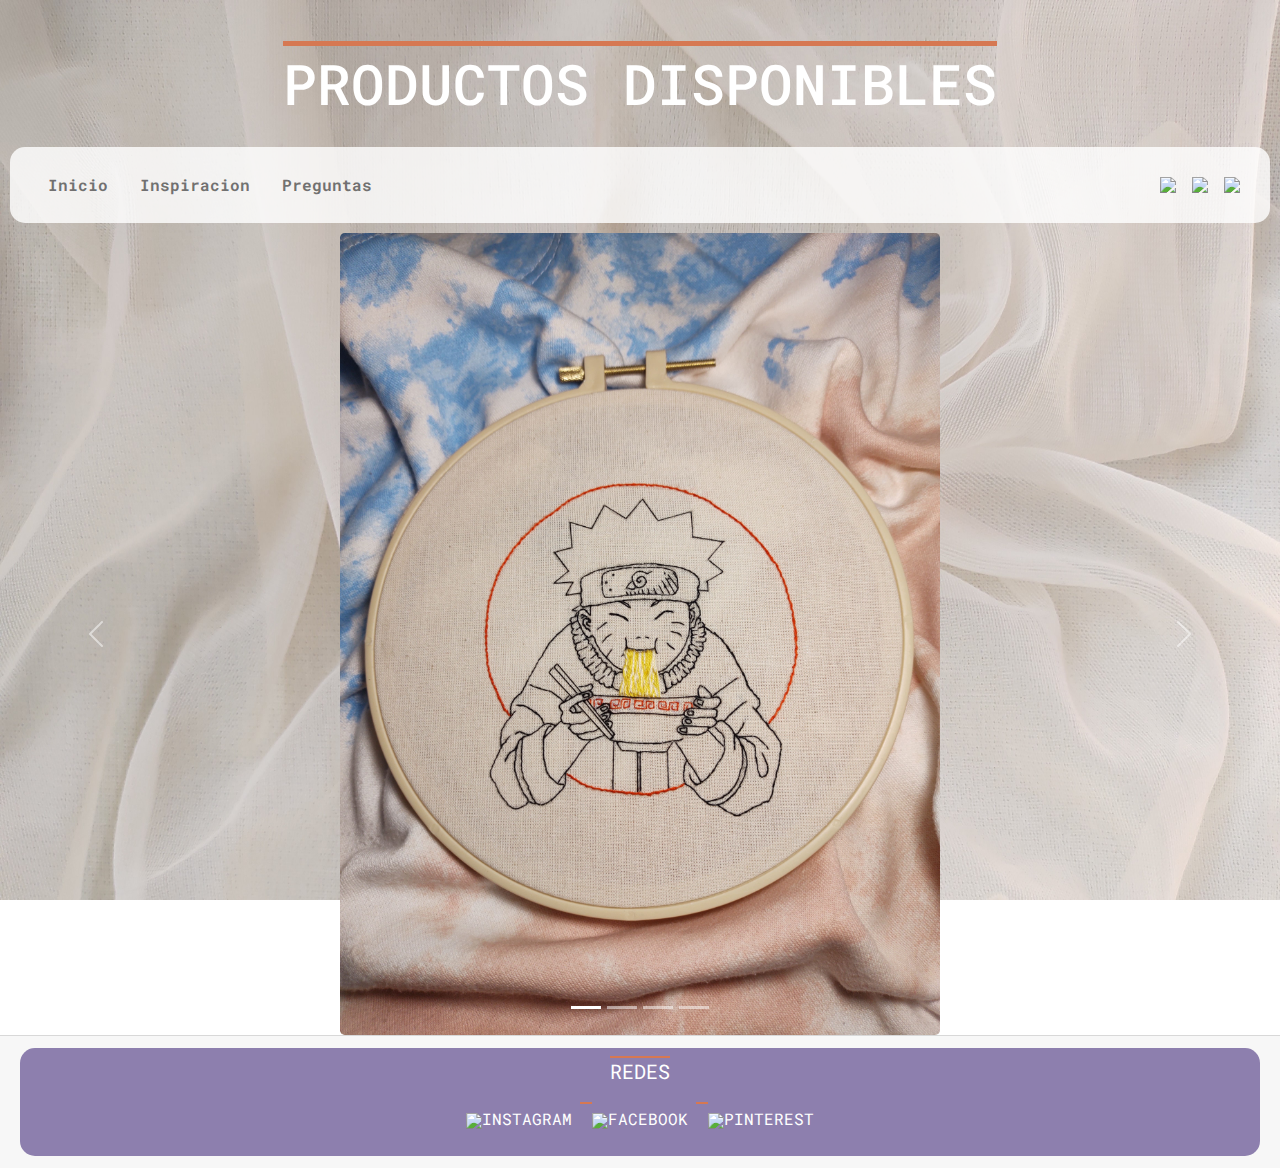
==== galeria.html @ c6f03f61 "se agrega el proyecto" ====
<!DOCTYPE html>
<html lang="en">

<head>
    <meta charset="UTF-8">
    <meta http-equiv="X-UA-Compatible" content="IE=edge">
    <meta name="viewport" content="width=device-width, initial-scale=1.0">
    <link rel="stylesheet" href="Bootstrap/css/bootstrap.min.css">
    <link rel="stylesheet" href="Sass/styles.css">
    <link rel="preconnect" href="https://fonts.googleapis.com">
    <link rel="preconnect" href="https://fonts.gstatic.com" crossorigin>
    <link href="https://fonts.googleapis.com/css2?family=Roboto+Mono:wght@100&display=swap" rel="stylesheet">
    <title>Galeria</title>
    <meta name="descripcion" content="IBASHO es una galería de bordado en buenos aires, argentina.">
    <meta name="keywords" content="bordado,venta,productos,embroidery,galeria,bordados,anime,naruto,onepiece,jjk,jujutsu">
</head>

<body>
    <header>
        <h1 class="titulo__central fs-1"> Productos disponibles </h1>
    </header>
    <nav class="navbar navbar-expand-lg navbar-light estilo__nav">
        <div class="container-fluid">
            <button class="navbar-toggler" type="button" data-bs-toggle="collapse" data-bs-target="#navbarNavAltMarkup"
                aria-controls="navbarNavAltMarkup" aria-expanded="true" aria-label="Toggle navigation">
                <span class="navbar-toggler-icon"></span>
            </button>
            <div class="collapse navbar-collapse" id="navbarNavAltMarkup">
                <div class="navbar-nav">
                    <strong><a class="nav-link m-2" href="index.html">Inicio</a></strong>
                    <strong><a class="nav-link m-2" href="inspiracion.html">Inspiracion</a></strong>
                    <strong><a class="nav-link m-2" href="preguntas.html">Preguntas</a></strong>
                </div>
            </div>
            <div>
                <div>
                    <div class="navbar-nav">
                        <a href="registro.html"><img src="https://img.icons8.com/ios/30/000000/edit-user-male.png"
                                class="m-2 " /></a>
                        <a href=""><img src="https://img.icons8.com/ios/30/000000/search--v1.png" class="m-2" /></a>
                        <a href="tienda.html"><img src="https://img.icons8.com/ios/30/000000/buy.png" class="m-2" /></a>
                    </div>
                </div>
            </div>
        </div>
    </nav>
    <div id="carouselExampleCaptions" class="carousel slide " data-bs-ride="carousel">
        <div class="carousel-indicators">
            <button type="button" data-bs-target="#carouselExampleCaptions" data-bs-slide-to="0" class="active"
                aria-current="true" aria-label="Slide 1"></button>
            <button type="button" data-bs-target="#carouselExampleCaptions" data-bs-slide-to="1"
                aria-label="Slide 2"></button>
            <button type="button" data-bs-target="#carouselExampleCaptions" data-bs-slide-to="2"
                aria-label="Slide 3"></button>
            <button type="button" data-bs-target="#carouselExampleCaptions" data-bs-slide-to="3"
                aria-label="Slide 4"></button>
        </div>
        <div class="carousel-inner text-center">
            <div class="carousel-item active">
                <img src="Multimedia/naruto.jpg"alt="bordado naruto" class="rounded-3 imagen__galeria" alt="...">

            </div>
            <div class="carousel-item text-center">
                <img src="Multimedia/jjk.jpg"alt="bordado jjk" class=" rounded-3 imagen__galeria" alt="...">

            </div>
            <div class="carousel-item text-center">
                <img src="Multimedia/sanji.jpg"alt="bordado sanji" class="rounded-3 imagen__galeria">

            </div>
            <div class="carousel-item text-center">
                <img src="Multimedia/jjk.jpg" alt="bordado jjk"class="rounded-3 imagen__galeria">

            </div>
        </div>
        <button class="carousel-control-prev" type="button" data-bs-target="#carouselExampleCaptions"
            data-bs-slide="prev">
            <span class="carousel-control-prev-icon" aria-hidden="true"></span>
            <span class="visually-hidden">Previous</span>
        </button>
        <button class="carousel-control-next" type="button" data-bs-target="#carouselExampleCaptions"
            data-bs-slide="next">
            <span class="carousel-control-next-icon" aria-hidden="true"></span>
            <span class="visually-hidden">Next</span>
        </button>
    </div>
    <footer class=" card-footer  ">

        <div class="m-1 p-2 titulo__secundario bg-nuevo ">
            <p>redes</p>
            <ul class="list-inline">
                <li class="fs-6 list-inline-item"><img
                        src="https://img.icons8.com/ios/20/000000/instagram-new--v1.png" />Instagram</li>
                <li class=" fs-6 list-inline-item"><img
                        src="https://img.icons8.com/ios/20/000000/facebook--v1.png" />Facebook</li>
                <li class="fs-6 list-inline-item"><img
                        src="https://img.icons8.com/ios/20/000000/pinterest--v1.png" />Pinterest</li>
            </ul>
        </div>
    </footer>
    <script src="https://cdn.jsdelivr.net/npm/@popperjs/core@2.9.2/dist/umd/popper.min.js"
        integrity="sha384-IQsoLXl5PILFhosVNubq5LC7Qb9DXgDA9i+tQ8Zj3iwWAwPtgFTxbJ8NT4GN1R8p"
        crossorigin="anonymous"></script>
    <script src="Bootstrap/js/bootstrap.min.js"></script>

</body>

</html>
---- Sass/styles.css ----
#registro {
  padding: 15px;
  text-align: center;
  width: 550px;
  margin-top: 100px;
  margin: auto;
  border-radius: 4px;
  font-size: 18px;
  background-color: rgba(238, 160, 160, 0.842);
}

#registro input {
  width: 100%;
  text-align: center;
  font-size: 15px;
  border-radius: 4px;
  padding: 10px;
  background: #d4a7c5;
  margin-bottom: 16px;
}

.icon li:hover {
  background-color: #bcade6;
  border-radius: 15px;
  -webkit-transition: 0.3s;
  transition: 0.3s;
}

.row .texto div:nth-child(1) {
  padding: 20px;
  margin: 40px;
  background-color: #ececec;
  border-radius: 15px;
}

.row .texto div:nth-child(1) h1 {
  color: #d67852;
}

.row .texto div:nth-child(2) {
  padding: 20px;
  margin: 40px;
  background-color: #ececec;
  border-radius: 15px;
}

.row .texto div:nth-child(2) h1 {
  color: #d67852;
}

.row .texto div:nth-child(3) {
  padding: 20px;
  margin: 40px;
  background-color: #ececec;
  border-radius: 15px;
}

.row .texto div:nth-child(3) h1 {
  color: #d67852;
}

.row .texto div:nth-child(4) {
  padding: 20px;
  margin: 40px;
  background-color: #ececec;
  border-radius: 15px;
}

.row .texto div:nth-child(4) h1 {
  color: #d67852;
}

.row a {
  text-decoration: none;
  color: white;
  text-transform: uppercase;
}

.row button {
  background-color: #5223d3;
}

.row input, .row textarea {
  border-style: outset;
  background-color: #e0f0f0d0;
}

.estilo__inspiracion {
  border-style: double;
  border-color: #d67852;
}

.estilo__inspiracion img {
  width: 200px;
}

.estilo__inspiracion iframe {
  padding: 20px;
  text-align: center;
}

.imagen__central {
  width: 750px;
}

.imagen__galeria {
  width: 600px;
}

.estilo__nav {
  background-color: rgba(255, 255, 255, 0.808);
  border-radius: 15px;
  padding: 10px;
  margin: 10px;
  text-align: center;
}

.estilo__nav a:hover {
  background-color: #f389109d;
}

.estilo__nosotros {
  color: white;
  text-align: center;
  text-transform: uppercase;
}

.estilo__nosotros--cambio {
  color: white;
  text-align: center;
  text-transform: uppercase;
  background-color: #f389109d;
  border-radius: 15px;
}

.estilo__inspiracion {
  border-style: double;
  border-color: #d67852;
}

.estilo__inspiracion img {
  width: 200px;
}

.estilo__inspiracion iframe {
  padding: 20px;
  text-align: center;
}

.titulo__central {
  color: white;
  text-align: center;
  text-transform: uppercase;
  text-decoration: overline;
  -webkit-text-decoration-color: #d67852;
          text-decoration-color: #d67852;
  padding: 20px 0;
  padding-top: 50px;
  font-size: 150px;
}

.titulo__secundario {
  color: white;
  text-align: center;
  text-transform: uppercase;
  text-decoration: overline;
  -webkit-text-decoration-color: #d67852;
          text-decoration-color: #d67852;
  padding: 20px 0;
  padding-top: 50px;
  font-size: 20px;
  background-color: rgba(62, 38, 119, 0.575);
  border-radius: 15px;
}

.titulo__formulario {
  color: white;
  text-align: center;
  text-transform: uppercase;
  padding: 20px;
  font-size: 20px;
}

@media (max-width: 900px) {
  #registro {
    width: auto;
  }
  #registro input {
    width: auto;
  }
  .titulo__central {
    font-weight: 200px;
    font-size: 100px;
  }
  .titulo__secundario {
    border-radius: 15px;
  }
  .imagen__central {
    width: 450px;
  }
  .imagen__galeria {
    width: 350px;
  }
  .icon li {
    background-color: #e0f0f0;
    border-style: outset;
  }
  .icon li img {
    width: 90px;
  }
  .estilo__inspiracion img {
    width: 100px;
  }
}

* {
  -webkit-box-sizing: border-box;
          box-sizing: border-box;
  padding: 0;
  margin: 0;
}

body {
  font-family: 'Roboto Mono';
  background-image: url("../Multimedia/1.jpg");
  background-repeat: round;
  background-attachment: fixed;
}

a {
  text-decoration: none;
  border-radius: 15px;
}

li {
  list-style-type: none;
}
/*# sourceMappingURL=styles.css.map */
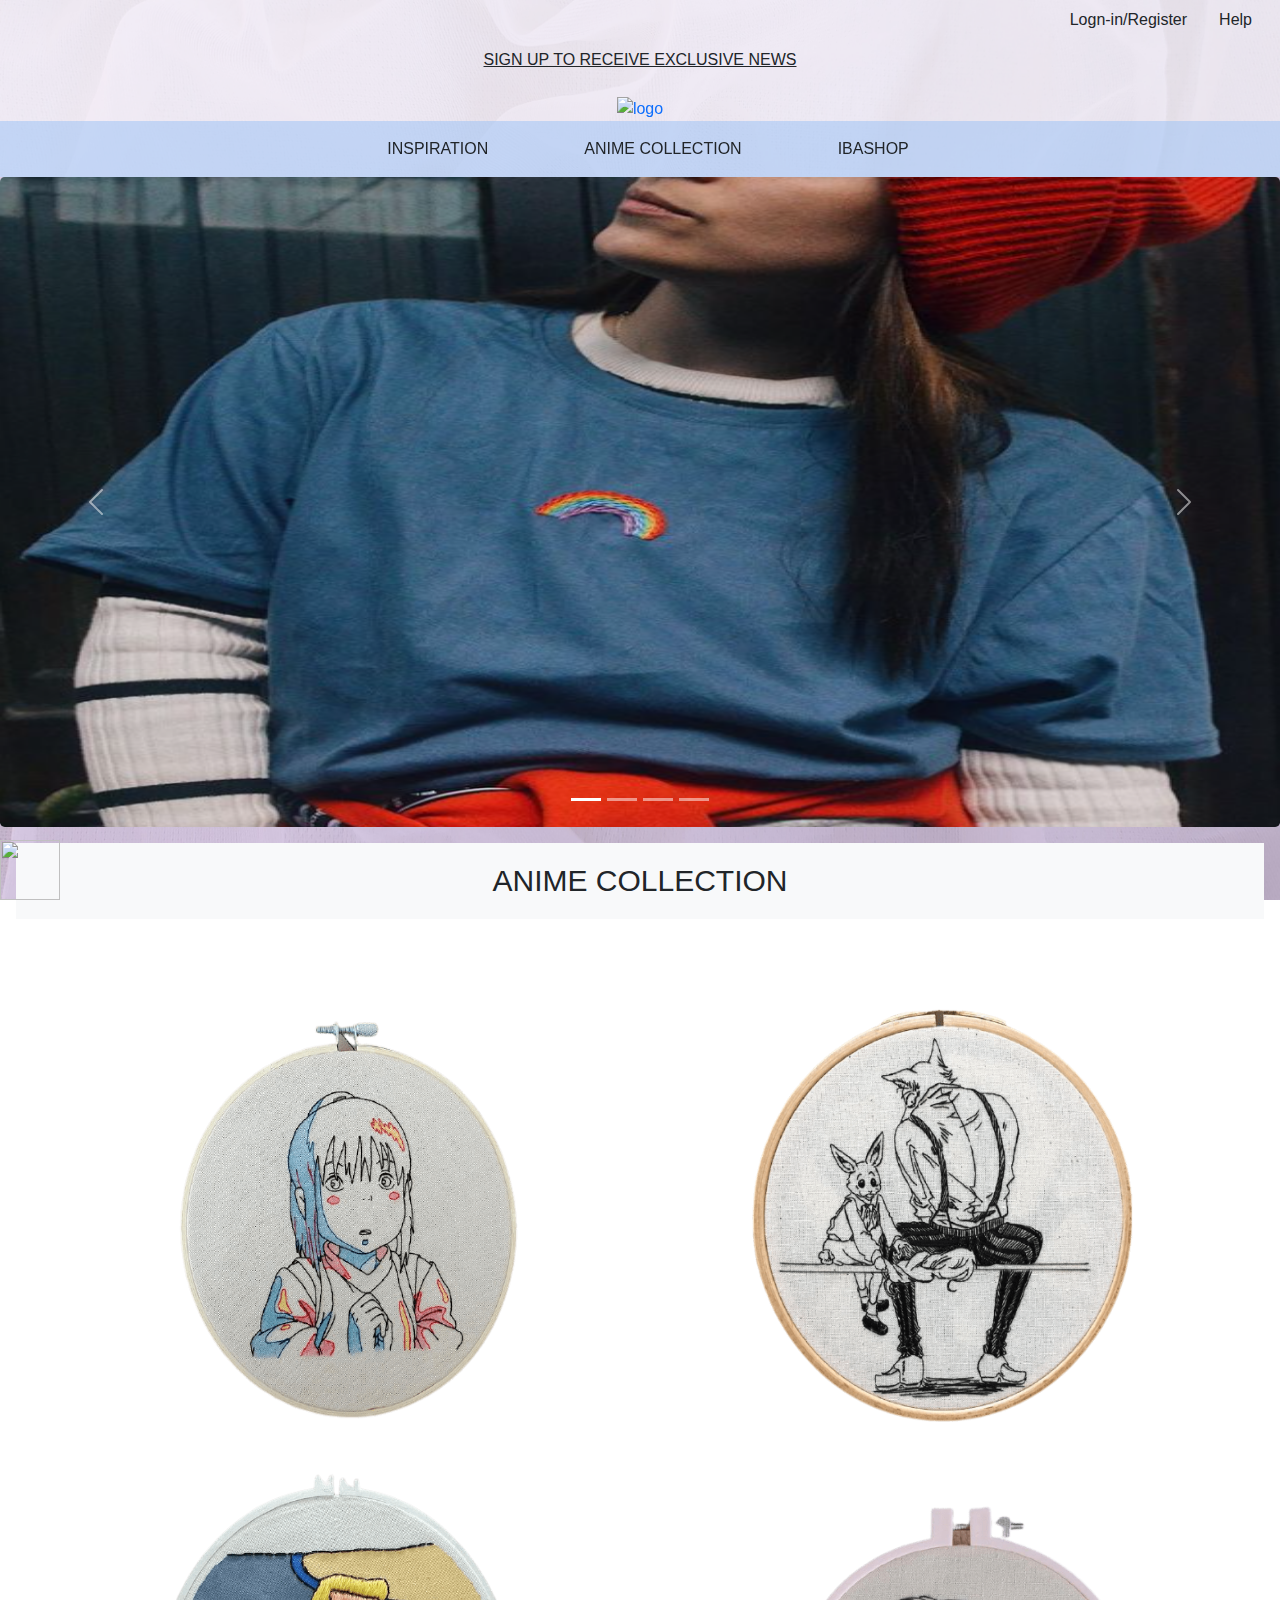
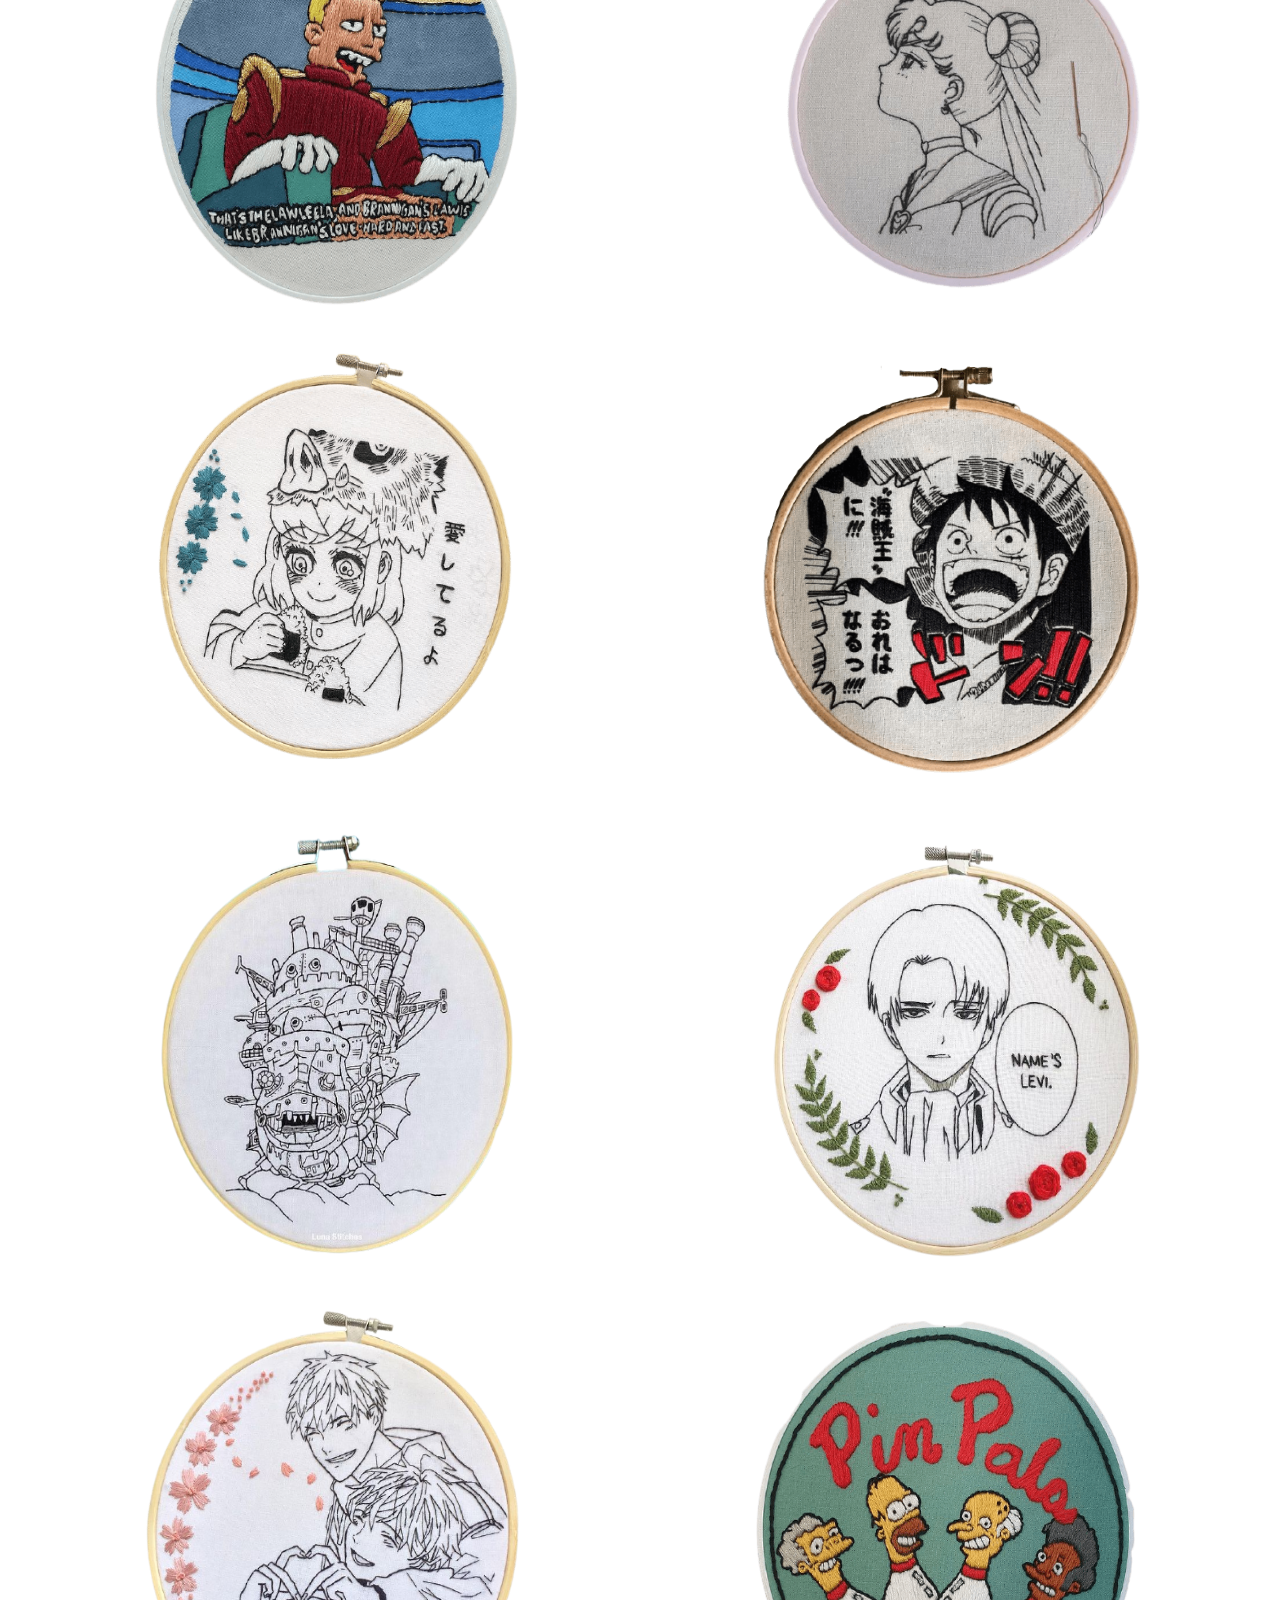
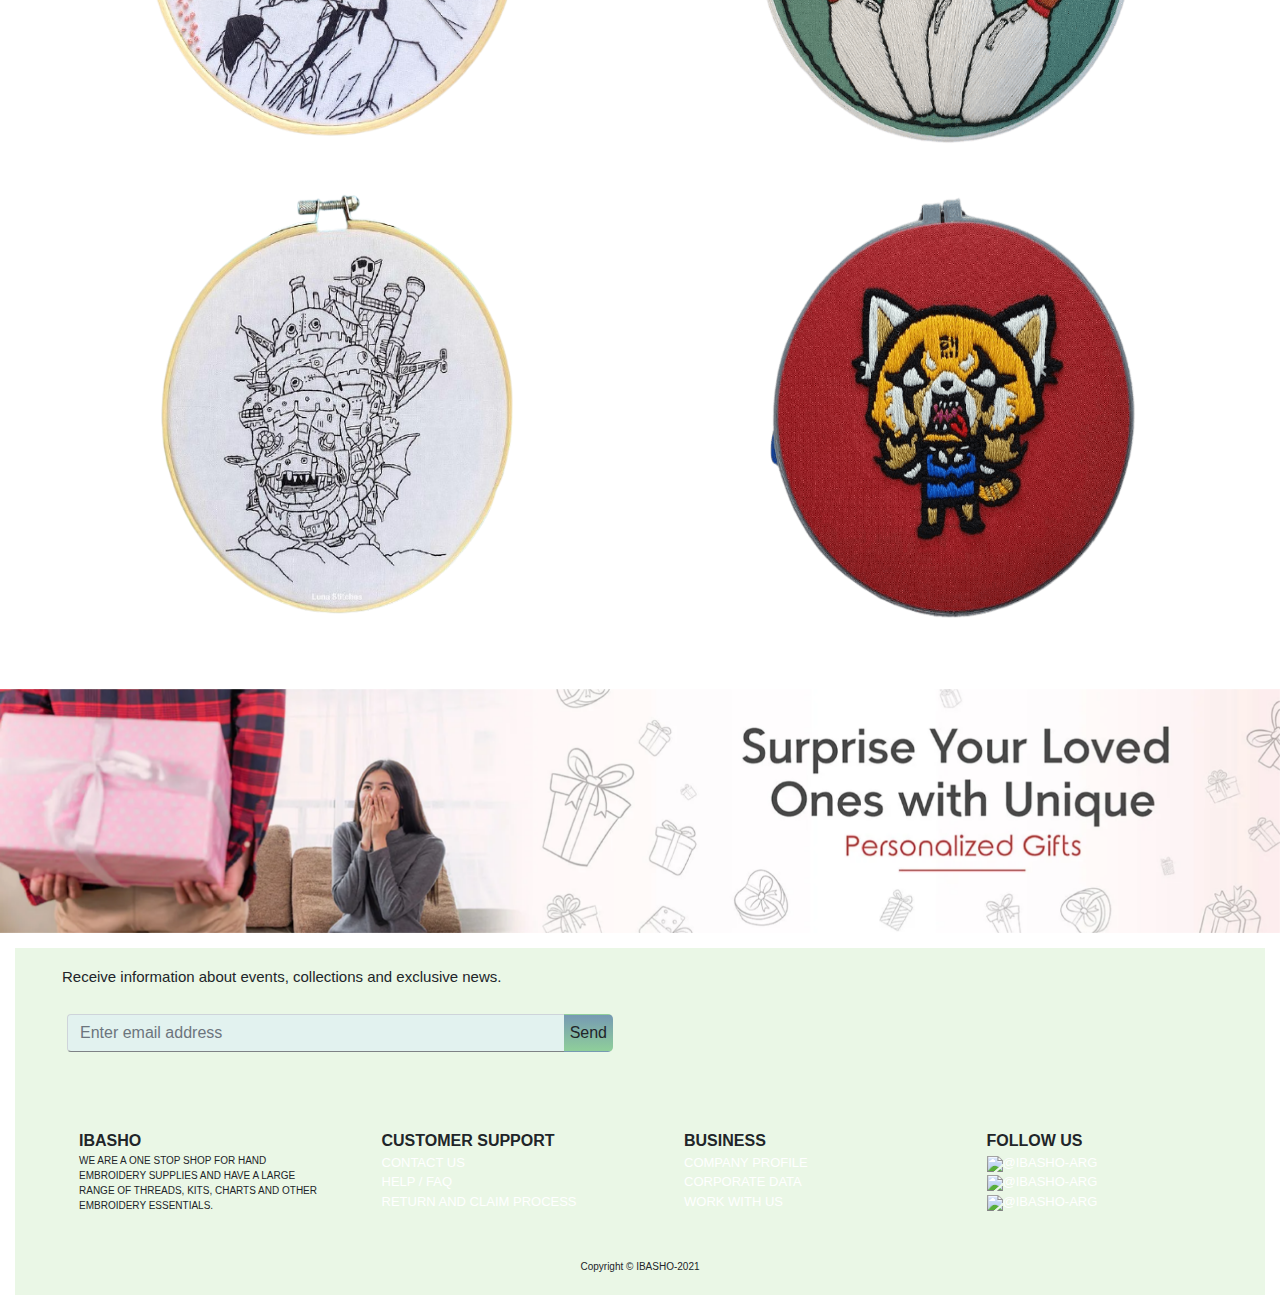
==== commit ecb8e803: "first commit" ====
--- a/galeria.html
+++ b/galeria.html
@@ -10,99 +10,251 @@
     <link rel="preconnect" href="https://fonts.googleapis.com">
     <link rel="preconnect" href="https://fonts.gstatic.com" crossorigin>
     <link href="https://fonts.googleapis.com/css2?family=Roboto+Mono:wght@100&display=swap" rel="stylesheet">
-    <title>Galeria</title>
-    <meta name="descripcion" content="IBASHO es una galería de bordado en buenos aires, argentina.">
-    <meta name="keywords" content="bordado,venta,productos,embroidery,galeria,bordados,anime,naruto,onepiece,jjk,jujutsu">
+    <title>IBASHO</title>
+    <meta name="description" content="We are a one stop shop for hand embroidery supplies and have a large range of threads, kits,
+    charts and other embroidery essentials.">
+    <meta name="keywords" content="instagram,paginas,videos,embroidery,bordado,curso,pyme,emprender,dmc,patterns,kiki, gallery">
 </head>
-
 <body>
-    <header>
-        <h1 class="titulo__central fs-1"> Productos disponibles </h1>
-    </header>
-    <nav class="navbar navbar-expand-lg navbar-light estilo__nav">
-        <div class="container-fluid">
-            <button class="navbar-toggler" type="button" data-bs-toggle="collapse" data-bs-target="#navbarNavAltMarkup"
-                aria-controls="navbarNavAltMarkup" aria-expanded="true" aria-label="Toggle navigation">
-                <span class="navbar-toggler-icon"></span>
-            </button>
-            <div class="collapse navbar-collapse" id="navbarNavAltMarkup">
-                <div class="navbar-nav">
-                    <strong><a class="nav-link m-2" href="index.html">Inicio</a></strong>
-                    <strong><a class="nav-link m-2" href="inspiracion.html">Inspiracion</a></strong>
-                    <strong><a class="nav-link m-2" href="preguntas.html">Preguntas</a></strong>
-                </div>
-            </div>
-            <div>
-                <div>
-                    <div class="navbar-nav">
-                        <a href="registro.html"><img src="https://img.icons8.com/ios/30/000000/edit-user-male.png"
-                                class="m-2 " /></a>
-                        <a href=""><img src="https://img.icons8.com/ios/30/000000/search--v1.png" class="m-2" /></a>
-                        <a href="tienda.html"><img src="https://img.icons8.com/ios/30/000000/buy.png" class="m-2" /></a>
-                    </div>
-                </div>
-            </div>
-        </div>
-    </nav>
-    <div id="carouselExampleCaptions" class="carousel slide " data-bs-ride="carousel">
-        <div class="carousel-indicators">
-            <button type="button" data-bs-target="#carouselExampleCaptions" data-bs-slide-to="0" class="active"
-                aria-current="true" aria-label="Slide 1"></button>
-            <button type="button" data-bs-target="#carouselExampleCaptions" data-bs-slide-to="1"
-                aria-label="Slide 2"></button>
-            <button type="button" data-bs-target="#carouselExampleCaptions" data-bs-slide-to="2"
-                aria-label="Slide 3"></button>
-            <button type="button" data-bs-target="#carouselExampleCaptions" data-bs-slide-to="3"
-                aria-label="Slide 4"></button>
-        </div>
-        <div class="carousel-inner text-center">
-            <div class="carousel-item active">
-                <img src="Multimedia/naruto.jpg"alt="bordado naruto" class="rounded-3 imagen__galeria" alt="...">
-
-            </div>
-            <div class="carousel-item text-center">
-                <img src="Multimedia/jjk.jpg"alt="bordado jjk" class=" rounded-3 imagen__galeria" alt="...">
-
-            </div>
-            <div class="carousel-item text-center">
-                <img src="Multimedia/sanji.jpg"alt="bordado sanji" class="rounded-3 imagen__galeria">
-
-            </div>
-            <div class="carousel-item text-center">
-                <img src="Multimedia/jjk.jpg" alt="bordado jjk"class="rounded-3 imagen__galeria">
-
-            </div>
-        </div>
-        <button class="carousel-control-prev" type="button" data-bs-target="#carouselExampleCaptions"
-            data-bs-slide="prev">
-            <span class="carousel-control-prev-icon" aria-hidden="true"></span>
-            <span class="visually-hidden">Previous</span>
-        </button>
-        <button class="carousel-control-next" type="button" data-bs-target="#carouselExampleCaptions"
-            data-bs-slide="next">
-            <span class="carousel-control-next-icon" aria-hidden="true"></span>
-            <span class="visually-hidden">Next</span>
-        </button>
-    </div>
-    <footer class=" card-footer  ">
-
-        <div class="m-1 p-2 titulo__secundario bg-nuevo ">
-            <p>redes</p>
-            <ul class="list-inline">
-                <li class="fs-6 list-inline-item"><img
-                        src="https://img.icons8.com/ios/20/000000/instagram-new--v1.png" />Instagram</li>
-                <li class=" fs-6 list-inline-item"><img
-                        src="https://img.icons8.com/ios/20/000000/facebook--v1.png" />Facebook</li>
-                <li class="fs-6 list-inline-item"><img
-                        src="https://img.icons8.com/ios/20/000000/pinterest--v1.png" />Pinterest</li>
+    <div class="container-fluid estilo__banner">
+        <div>
+            <ul class="list-group justify-content-end list-group-horizontal">
+                <li class="nav-item">
+                    <a class="nav-link text-dark" href="log.html">Logn-in/Register</a>
+                </li>
+                <li class="nav-item">
+                    <a class="nav-link text-dark" href="help.html">Help</a>
+                </li>
             </ul>
+        </div>
+        <div class="text-center">
+            <a class="nav-link text-dark text-decoration-underline" href="log.html">
+                <p>SIGN UP TO RECEIVE EXCLUSIVE NEWS</p>
+            </a>
+        </div>
+    </div>
+    <div class="sticky-top estilo__header">
+        <header>
+            <a href="index.html"><img src="multimedia/logo1.png" alt="logo"></a>
+        </header>
+        <nav class="navbar navbar-expand-lg navbar-dark estilo__nav">
+            <div class="container-fluid">
+                <a class="navbar-brand " href="#"></a>
+                <button class="navbar-toggler" type="button" data-bs-toggle="collapse"
+                    data-bs-target="#navbarNavDropdown" aria-controls="navbarNavDropdown" aria-expanded="false"
+                    aria-label="Toggle navigation">
+                    <span class=" navbar-toggler-icon"></span>
+                </button>
+                <div class="collapse navbar-collapse justify-content-center" id="navbarNavDropdown">
+                    <ul class="navbar-nav">
+                        <li class="nav-item">
+                            <a class="nav-link text-dark" href="inspo.html">Inspiration</a>
+                        </li>
+                        <li class="nav-item">
+                            <a class="nav-link text-dark" href="galeria.html">anime Collection</a>
+                        </li>
+                        <li class="nav-item">
+                            <a class="nav-link text-dark" href="ibashop.html">ibaShop</a>
+                        </li>
+                    </ul>
+                </div>
+            </div>
+        </nav>
+    </div>
+    <!-- inicio de add -->
+    <section>
+        <div class="carousel__inspiration">
+            <div id="carouselExampleCaptions" class="carousel slide" data-bs-ride="carousel">
+                <div class="carousel-indicators">
+                    <button type="button" data-bs-target="#carouselExampleCaptions" data-bs-slide-to="0" class="active"
+                        aria-current="true" aria-label="Slide 1"></button>
+                    <button type="button" data-bs-target="#carouselExampleCaptions" data-bs-slide-to="1"
+                        aria-label="Slide 2"></button>
+                    <button type="button" data-bs-target="#carouselExampleCaptions" data-bs-slide-to="2"
+                        aria-label="Slide 3"></button>
+                    <button type="button" data-bs-target="#carouselExampleCaptions" data-bs-slide-to="3"
+                        aria-label="Slide 4"></button>
+                </div>
+                <div class="carousel-inner text-center">
+                    <div class="carousel-item active ">
+                        <img src="Multimedia/shop.png" class="rounded-3 w-100 " alt="...">
+                    </div>
+                    <div class="carousel-item text-center">
+                        <img src="Multimedia/shop1.png" class=" rounded-3 w-100 " alt="...">
+
+                    </div>
+                    <div class="carousel-item text-center">
+                        <img src="Multimedia/shop4.png" class="rounded-3 w-100 ">
+
+                    </div>
+                    <div class="carousel-item text-center">
+                        <img src="Multimedia/shop3.png" class="rounded-3 w-100" alt="...">
+
+                    </div>
+                </div>
+                <button class="carousel-control-prev" type="button" data-bs-target="#carouselExampleCaptions"
+                    data-bs-slide="prev">
+                    <span class="carousel-control-prev-icon" aria-hidden="true"></span>
+                    <span class="visually-hidden">Previous</span>
+                </button>
+                <button class="carousel-control-next" type="button" data-bs-target="#carouselExampleCaptions"
+                    data-bs-slide="next">
+                    <span class="carousel-control-next-icon" aria-hidden="true"></span>
+                    <span class="visually-hidden">Next</span>
+                </button>
+            </div>
+        </div>
+    </section>
+    <!-- fin de add -->
+    <div>
+        <h3 class="titulo__banner bg-light m-3">anime Collection</h3>
+    </div>
+    <!-- incio de galeri con transformacion en la imagen -->
+    <section>
+        <div id="seccion__gallery" class="text-center">
+            <div class="row ">
+                <div class="col-xxl-4 col-sm-6">
+                    <a href="#"><img src="Multimedia/img1.png"></a>
+                </div>
+                <div class="col-xxl-4 col-sm-6">
+                    <a href="#"><img src="Multimedia/img2.png"></a>
+                </div>
+                <div class="col-xxl-4 col-sm-6">
+                    <a href="#"><img src="Multimedia/img3.png"></a>
+                </div>
+                <div class="col-xxl-4 col-sm-6">
+                    <a href="#"><img src="Multimedia/img4.png"></a>
+                </div>
+                <div class="col-xxl-4 col-sm-6">
+                    <a href="#"><img src="Multimedia/img7.png"></a>
+                </div>
+                <div class="col-xxl-4 col-sm-6">
+                    <a href="#"><img src="Multimedia/img8.png"></a>
+                </div>
+                <div class="col-xxl-4 col-sm-6">
+                    <a href="#"><img src="Multimedia/img9.png"></a>
+                </div>
+                <div class="col-xxl-4 col-sm-6">
+                    <a href="#"><img src="Multimedia/img11.png"></a>
+                </div>
+                <div class="col-xxl-4 col-sm-6">
+                    <a href="#"><img src="Multimedia/img13.png"></a>
+                </div>
+                <div class="col-xxl-4 col-sm-6">
+                    <a href="#"><img src="Multimedia/img5.png"></a>
+                </div>
+                <div class="col-xxl-4 col-sm-6">
+                    <a href="#"><img src="Multimedia/img9.png"></a>
+                </div>
+                <div class="col-xxl-4 col-sm-6">
+                    <a href="#"><img src="Multimedia/img6.png"></a>
+                </div>
+            </div>
+        </div>
+    </section>
+    <!-- fin de galeria -->
+    <!-- incio de publicidad  -->
+    <section class="bg-white">
+        <div id="carouselExampleSlidesOnly" class="carousel slide" data-bs-ride="carousel">
+            <div class="carousel-inner">
+                <div class="carousel-item active">
+                    <a href="#per"><img src="Multimedia/add2.png" class="d-block w-100" alt="..."></a>
+                </div>
+                <div class="carousel-item">
+                    <a href="#per"><img src="Multimedia/add3.png" class="d-block w-100" alt="..."></a>
+                </div>
+            </div>
+        </div>
+    </section>
+    <!-- fin publicidad -->
+    <div class="estilo__button--top">
+        <a href="#"><img src="multimedia/top.png" class="fixed-bottom"></a>
+    </div>
+    <!-- el footer dirige al index y la seccion help -->
+    <footer>
+        <div class="row estilo__footer">
+            <div class=" col-lg-6 col-sm-12">
+                <ul>
+                    <li>
+                        <h3>Receive information about events, collections and exclusive news.</h3>
+                    </li>
+                    <li>
+                        <div class="input-group mb-3 estilo__button">
+                            <input type="email" class="form-control" placeholder="Enter email address"
+                                aria-label="email" aria-describedby="button-addon2">
+                            <button class="btn " type="button" id="button-addon2">Send</button>
+                        </div>
+                    </li>
+                </ul>
+            </div>
+        </div>
+        <div class="row estilo__footer--cambio titulo__footer">
+            <div class="col ">
+                <ul>
+                    <strong>
+                        <li>ibasho</li>
+                    </strong>
+                    <li>
+                        <p>We are a one stop shop for hand embroidery supplies and have a large range of threads, kits,
+                            charts and other embroidery essentials.</p>
+                    </li>
+                </ul>
+            </div>
+            <div class="col">
+                <ul>
+                    <strong>
+                        <li>customer support</li>
+                    </strong>
+                    <a href="help.html">
+                        <li>Contact us</li>
+                    </a>
+                    <a href="help.html">
+                        <li>Help / FAQ </li>
+                    </a>
+                    <a href="help.html">
+                        <li>Return and claim process</li>
+                    </a>
+                </ul>
+            </div>
+            <div class="col">
+                <ul>
+                    <strong>
+                        <li>business</li>
+                    </strong>
+                    <a href="index.html">
+                        <li>Company Profile</li>
+                    </a>
+                    <a href="ibashop.html">
+                        <li>Corporate data</li>
+                    </a>
+                    <a href="#">
+                        <li>Work with us</li>
+                    </a>
+                </ul>
+            </div>
+            <div class="col">
+                <ul>
+                    <strong>
+                        <li>FOLLOW US</li>
+                    </strong>
+                    <a href="">
+                        <li><img src="https://img.icons8.com/ios/25/000000/instagram-new--v1.png" />@ibasho-arg</li>
+                    </a>
+                    <a href="">
+                        <li><img src="https://img.icons8.com/ios/25/000000/facebook--v1.png" />@ibasho-arg</li>
+                    </a>
+                    <a href="">
+                        <li><img src="https://img.icons8.com/ios/25/000000/pinterest--v1.png" />@ibasho-arg</li>
+                    </a>
+                </ul>
+            </div>
+        </div>
+        <div>
+            <p class="text-center">Copyright © IBASHO-2021</p>
         </div>
     </footer>
     <script src="https://cdn.jsdelivr.net/npm/@popperjs/core@2.9.2/dist/umd/popper.min.js"
         integrity="sha384-IQsoLXl5PILFhosVNubq5LC7Qb9DXgDA9i+tQ8Zj3iwWAwPtgFTxbJ8NT4GN1R8p"
         crossorigin="anonymous"></script>
     <script src="Bootstrap/js/bootstrap.min.js"></script>
-
-</body>
-
-</html>+</body>--- a/Sass/styles.css
+++ b/Sass/styles.css
@@ -1,3 +1,26 @@
+* {
+  -webkit-box-sizing: border-box;
+          box-sizing: border-box;
+  padding: 0;
+  margin: 0;
+}
+
+a {
+  text-decoration: none;
+  border-radius: 15px;
+}
+
+li {
+  list-style-type: none;
+}
+
+body {
+  background-image: url(../Multimedia/bg3.jpg);
+  background-repeat: round;
+  background-attachment: fixed;
+  font-family: 'Quicksand', sans-serif;
+}
+
 #registro {
   padding: 15px;
   text-align: center;
@@ -6,24 +29,325 @@
   margin: auto;
   border-radius: 4px;
   font-size: 18px;
-  background-color: rgba(238, 160, 160, 0.842);
+}
+
+#registro button {
+  border-style: none;
+  background-color: #a1aeda;
+}
+
+#registro button :hover {
+  background-color: #30254e49;
+}
+
+#registro textarea {
+  background-color: #bcade649;
+  text-align: center;
+  border-style: none;
 }
 
 #registro input {
+  background-color: #bcade649;
+  border-style: none;
   width: 100%;
-  text-align: center;
   font-size: 15px;
-  border-radius: 4px;
   padding: 10px;
-  background: #d4a7c5;
   margin-bottom: 16px;
 }
 
-.icon li:hover {
-  background-color: #bcade6;
+#seccion__info {
+  margin: 15px;
+  padding: 15px;
+  background-color: #ffffff;
+}
+
+#seccion__info img {
+  width: 350px;
+}
+
+#seccion__mult {
+  margin: 15px;
+  padding: 15px;
+  background-color: #ffffff88;
+}
+
+.seccion__inspiration {
+  padding: 15px;
+  margin: 45px;
+  background-color: rgba(255, 255, 255, 0.479);
+}
+
+.seccion__inspiration img {
+  height: 800px;
+  padding: 15px;
+  text-align: center;
+}
+
+.seccion__inspiration p {
+  padding: 15px;
+  margin: 60px;
+  text-align: center;
+}
+
+.seccion__inspiration h3 {
+  font-size: 20px;
+  padding: 15px;
+  text-transform: uppercase;
+}
+
+#seccion__gallery {
+  margin: 30px;
+  padding: 15px;
+  text-align: center;
+}
+
+#seccion__gallery img {
+  margin: 15px;
+}
+
+#seccion__gallery a img:hover {
+  -webkit-transform: scale(1.2);
+          transform: scale(1.2);
+}
+
+#seccion__ibashop {
+  background-color: white;
+  padding-top: 50px;
+  padding-bottom: 50px;
+}
+
+#seccion__ibashop img {
   border-radius: 15px;
-  -webkit-transition: 0.3s;
-  transition: 0.3s;
+}
+
+#seccion__ibashop ul {
+  text-align: left;
+}
+
+#seccion__ibashop ul li {
+  text-transform: capitalize;
+}
+
+#seccion__ibashop a {
+  color: white;
+}
+
+#seccion__ibashop nav {
+  background-color: rgba(170, 137, 111, 0.527);
+}
+
+.estilo__header {
+  text-align: center;
+  background-color: #ffffff9c;
+}
+
+.estilo__header img {
+  width: 200px;
+}
+
+.estilo__nav {
+  background-color: #99c1f583;
+  text-align: center;
+  text-transform: uppercase;
+  text-align: center;
+}
+
+.estilo__nav li:hover:nth-child(1) {
+  -webkit-transform: scale(1.2);
+          transform: scale(1.2);
+}
+
+.estilo__nav li:hover:nth-child(2) {
+  -webkit-transform: scale(1.2);
+          transform: scale(1.2);
+}
+
+.estilo__nav li:hover:nth-child(3) {
+  -webkit-transform: scale(1.2);
+          transform: scale(1.2);
+}
+
+.estilo__nav li:hover:nth-child(4) {
+  -webkit-transform: scale(1.2);
+          transform: scale(1.2);
+}
+
+.estilo__nav li:hover:nth-child(5) {
+  -webkit-transform: scale(1.2);
+          transform: scale(1.2);
+}
+
+.estilo__nav li {
+  margin-left: 40px;
+  margin-right: 40px;
+}
+
+.estilo__banner {
+  background-color: #ffffff9c;
+}
+
+.estilo__banner a {
+  text-decoration: none;
+  color: #000000;
+}
+
+.estilo__banner a :hover {
+  -webkit-transform: scale(1.2);
+          transform: scale(1.2);
+}
+
+.estilo__button button {
+  border-radius: 5px;
+  padding: 5px;
+  background-image: -webkit-gradient(linear, left bottom, left top, from(#8fcf9a), to(#769ab3));
+  background-image: linear-gradient(to top, #8fcf9a, #769ab3);
+}
+
+.estilo__button input {
+  background-color: #749daf5e;
+}
+
+.estilo__button div {
+  padding: 5px;
+}
+
+.estilo__button--top img {
+  width: 60px;
+  height: 60px;
+}
+
+footer {
+  background-color: #bce7af50;
+  margin: 15px;
+}
+
+footer div {
+  padding: 5px;
+}
+
+footer p {
+  font-size: 10px;
+}
+
+.estilo__footer h3 {
+  font-size: 15px;
+}
+
+.estilo__footer div:nth-child(1) p {
+  text-align: center;
+}
+
+.estilo__footer div:nth-child(1) ul {
+  -webkit-box-pack: center;
+      -ms-flex-pack: center;
+          justify-content: center;
+}
+
+.estilo__footer div:nth-child(1) ul li:nth-child(1) {
+  padding: 5px;
+  margin: 5px;
+}
+
+.estilo__footer div:nth-child(1) ul li:nth-child(2) {
+  padding: 5px;
+  margin: 5px;
+}
+
+.estilo__footer div:nth-child(1) ul li:nth-child(3) {
+  padding: 5px;
+  margin: 5px;
+}
+
+.estilo__footer div:nth-child(1) ul li:nth-child(4) {
+  padding: 5px;
+  margin: 5px;
+}
+
+.estilo__footer div:nth-child(1) ul li:nth-child(5) {
+  padding: 5px;
+  margin: 5px;
+}
+
+.estilo__footer div:nth-child(1) ul li:nth-child(6) {
+  padding: 5px;
+  margin: 5px;
+}
+
+.estilo__footer div:nth-child(1) ul li:nth-child(7) {
+  padding: 5px;
+  margin: 5px;
+}
+
+.estilo__footer div:nth-child(1) ul li:nth-child(8) {
+  padding: 5px;
+  margin: 5px;
+}
+
+.estilo__footer div:nth-child(1) ul li:nth-child(9) {
+  padding: 5px;
+  margin: 5px;
+}
+
+.estilo__footer div:nth-child(2) {
+  font-size: 15px;
+}
+
+.estilo__footer div:nth-child(2) ul {
+  -webkit-box-pack: center;
+      -ms-flex-pack: center;
+          justify-content: center;
+}
+
+.estilo__footer div:nth-child(2) ul li {
+  padding: 15px;
+}
+
+.estilo__footer--cambio {
+  margin: 15px;
+}
+
+.estilo__footer--cambio a {
+  color: black;
+}
+
+.estilo__footer--cambio a li {
+  font-size: 13px;
+}
+
+.carousel__inspiration img {
+  width: 800px;
+  height: 650px;
+}
+
+.carousel__inspiration p {
+  background-color: #769ab3;
+}
+
+hr {
+  color: #4f3466;
+  opacity: 2;
+}
+
+.vr hr {
+  border: none;
+  border-left: 1px solid #73848c;
+  height: 550px;
+  width: 5px;
+}
+
+.row a {
+  text-decoration: none;
+  text-transform: uppercase;
+  color: white;
+}
+
+.row button {
+  background-color: #5223d3;
+}
+
+.row input, .row textarea {
+  border-style: outset;
+  background-color: #e0f0f0d0;
 }
 
 .row .texto div:nth-child(1) {
@@ -70,169 +394,276 @@
   color: #d67852;
 }
 
-.row a {
-  text-decoration: none;
-  color: white;
-  text-transform: uppercase;
-}
-
-.row button {
-  background-color: #5223d3;
-}
-
-.row input, .row textarea {
-  border-style: outset;
-  background-color: #e0f0f0d0;
-}
-
-.estilo__inspiracion {
-  border-style: double;
-  border-color: #d67852;
-}
-
-.estilo__inspiracion img {
-  width: 200px;
-}
-
-.estilo__inspiracion iframe {
-  padding: 20px;
-  text-align: center;
-}
-
 .imagen__central {
   width: 750px;
 }
 
-.imagen__galeria {
-  width: 600px;
-}
-
-.estilo__nav {
-  background-color: rgba(255, 255, 255, 0.808);
-  border-radius: 15px;
-  padding: 10px;
-  margin: 10px;
-  text-align: center;
-}
-
-.estilo__nav a:hover {
-  background-color: #f389109d;
-}
-
-.estilo__nosotros {
-  color: white;
-  text-align: center;
+.titulo__footer ul {
   text-transform: uppercase;
 }
 
-.estilo__nosotros--cambio {
-  color: white;
+.titulo__secundario {
   text-align: center;
   text-transform: uppercase;
-  background-color: #f389109d;
-  border-radius: 15px;
-}
-
-.estilo__inspiracion {
-  border-style: double;
-  border-color: #d67852;
-}
-
-.estilo__inspiracion img {
-  width: 200px;
-}
-
-.estilo__inspiracion iframe {
-  padding: 20px;
-  text-align: center;
-}
-
-.titulo__central {
-  color: white;
-  text-align: center;
-  text-transform: uppercase;
-  text-decoration: overline;
-  -webkit-text-decoration-color: #d67852;
-          text-decoration-color: #d67852;
-  padding: 20px 0;
-  padding-top: 50px;
-  font-size: 150px;
-}
-
-.titulo__secundario {
-  color: white;
-  text-align: center;
-  text-transform: uppercase;
-  text-decoration: overline;
-  -webkit-text-decoration-color: #d67852;
-          text-decoration-color: #d67852;
-  padding: 20px 0;
-  padding-top: 50px;
-  font-size: 20px;
-  background-color: rgba(62, 38, 119, 0.575);
-  border-radius: 15px;
-}
-
-.titulo__formulario {
-  color: white;
+  font-size: 25px;
+  border-color: #000000;
+  color: #9c4545;
+  padding: 15px;
+  margin: 15px;
+}
+
+.titulo__banner {
   text-align: center;
   text-transform: uppercase;
   padding: 20px;
-  font-size: 20px;
+  font-size: 30px;
+}
+
+.titulo__formulario {
+  text-align: center;
+  text-transform: uppercase;
+  padding: 20px;
+  font-size: 15px;
+  color: #9f92af;
 }
 
 @media (max-width: 900px) {
+  #seccion__log h2 {
+    font-size: 15px;
+  }
+  #seccion__log p, #seccion__log h3 {
+    font-size: 11px;
+  }
+  #seccion__log button {
+    font-size: 11px;
+  }
   #registro {
     width: auto;
   }
   #registro input {
-    width: auto;
-  }
-  .titulo__central {
-    font-weight: 200px;
-    font-size: 100px;
+    width: 300px;
+    height: 20px;
+  }
+  #registro textarea {
+    text-align: center;
+    width: 400px;
+    height: 100px;
   }
   .titulo__secundario {
     border-radius: 15px;
   }
+  .titulo__banner {
+    font-size: 20px;
+  }
   .imagen__central {
     width: 450px;
   }
-  .imagen__galeria {
+  .estilo__nav {
+    font-size: 18px;
+  }
+  .estilo__nav li:hover:nth-child(1) {
+    -webkit-transform: scale(1.1);
+            transform: scale(1.1);
+  }
+  .estilo__nav li:hover:nth-child(2) {
+    -webkit-transform: scale(1.1);
+            transform: scale(1.1);
+  }
+  .estilo__nav li:hover:nth-child(3) {
+    -webkit-transform: scale(1.1);
+            transform: scale(1.1);
+  }
+  .estilo__nav li:hover:nth-child(4) {
+    -webkit-transform: scale(1.1);
+            transform: scale(1.1);
+  }
+  .estilo__nav li:hover:nth-child(5) {
+    -webkit-transform: scale(1.1);
+            transform: scale(1.1);
+  }
+  .estilo__footer div ul {
+    -webkit-box-pack: center;
+        -ms-flex-pack: center;
+            justify-content: center;
+  }
+  .estilo__footer--cambio {
+    margin: 5px;
+  }
+  .estilo__footer--cambio li {
+    font-size: 12px;
+  }
+  .estilo__header img {
+    width: 150px;
+  }
+  #seccion__info img {
+    width: 150px;
+  }
+  .carousel__inspiration div:nth-child(1) img {
+    width: 400px;
+    height: 450px;
+  }
+}
+
+@media (min-width: 320px) {
+  #seccion__mult iframe {
+    width: 400px;
+    height: 300px;
+  }
+  #seccion__mult p {
+    font-size: 10px;
+    display: none;
+  }
+  .seccion__inspiration img {
     width: 350px;
-  }
-  .icon li {
-    background-color: #e0f0f0;
-    border-style: outset;
-  }
-  .icon li img {
-    width: 90px;
-  }
-  .estilo__inspiracion img {
-    width: 100px;
-  }
-}
-
-* {
-  -webkit-box-sizing: border-box;
-          box-sizing: border-box;
-  padding: 0;
-  margin: 0;
-}
-
-body {
-  font-family: 'Roboto Mono';
-  background-image: url("../Multimedia/1.jpg");
-  background-repeat: round;
-  background-attachment: fixed;
-}
-
-a {
-  text-decoration: none;
-  border-radius: 15px;
-}
-
-li {
-  list-style-type: none;
+    height: 500px;
+  }
+  .seccion__inspiration p {
+    display: none;
+  }
+  #seccion__gallery img, #seccion__ibashop img {
+    width: 300px;
+    height: 350px;
+  }
+  #seccion__ibashop {
+    padding-top: 5px;
+  }
+  #seccion__ibashop h2 {
+    font-size: 20px;
+  }
+  #seccion__ibashop li {
+    display: inline;
+    font-size: 14px;
+    padding: 2px;
+  }
+  #seccion__ibashop ul {
+    text-align: center;
+  }
+  #seccion__ibashop .col-xxl-2 {
+    background-color: rgba(170, 137, 111, 0.322);
+  }
+}
+
+@media (min-width: 576px) {
+  #seccion__mult iframe {
+    width: 550px;
+    height: 400px;
+  }
+  #seccion__mult p {
+    font-size: 15px;
+    display: none;
+  }
+  .seccion__inspiration img {
+    width: 450px;
+    height: 550px;
+  }
+  .seccion__inspiration p {
+    display: none;
+  }
+  #seccion__gallery img, #seccion__ibashop img {
+    width: 300px;
+    height: 250px;
+  }
+  #seccion__ibashop h2 {
+    font-size: 25px;
+  }
+  #seccion__ibashop li {
+    display: inline;
+    font-size: 17px;
+    padding: 5px;
+  }
+  #seccion__ibashop ul {
+    text-align: center;
+  }
+}
+
+@media (min-width: 768px) {
+  #seccion__mult iframe {
+    width: 750px;
+    height: 400px;
+  }
+  #seccion__mult p {
+    display: none;
+  }
+  .seccion__inspiration img {
+    width: 450px;
+    height: 700px;
+  }
+  .seccion__inspiration p {
+    display: contents;
+  }
+  #seccion__gallery img, #seccion__ibashop img {
+    width: 300px;
+    height: 350px;
+  }
+  #seccion__ibashop li {
+    display: inline;
+    font-size: 20px;
+  }
+  #seccion__ibashop ul {
+    text-align: center;
+  }
+}
+
+@media (min-width: 992px) {
+  #seccion__mult iframe {
+    width: 1000px;
+    height: 700px;
+  }
+  #seccion__mult p {
+    display: contents;
+  }
+  .seccion__inspiration img {
+    width: 650px;
+    height: 900px;
+  }
+  #seccion__gallery img, #seccion__ibashop img {
+    width: 300px;
+    height: 400px;
+  }
+  #seccion__ibashop li {
+    display: inline;
+  }
+  #seccion__ibashop ul {
+    text-align: center;
+  }
+}
+
+@media (min-width: 1200px) {
+  #seccion__mult iframe {
+    width: 1200px;
+    height: 550px;
+  }
+  #seccion__gallery img, #seccion__ibashop img {
+    width: 400px;
+    height: 450px;
+  }
+  #seccion__ibashop {
+    padding-top: 5px;
+  }
+  #seccion__ibashop li {
+    display: inline;
+  }
+  #seccion__ibashop ul {
+    text-align: center;
+  }
+}
+
+@media (min-width: 1400px) {
+  #seccion__mult iframe {
+    width: 1500px;
+    height: 800px;
+  }
+  #seccion__gallery img {
+    width: 550px;
+    height: 550px;
+  }
+  #seccion__ibashop li {
+    display: block;
+    margin-left: 40px;
+  }
+  #seccion__ibashop ul {
+    text-align: left;
+    margin: 15px;
+  }
 }
 /*# sourceMappingURL=styles.css.map */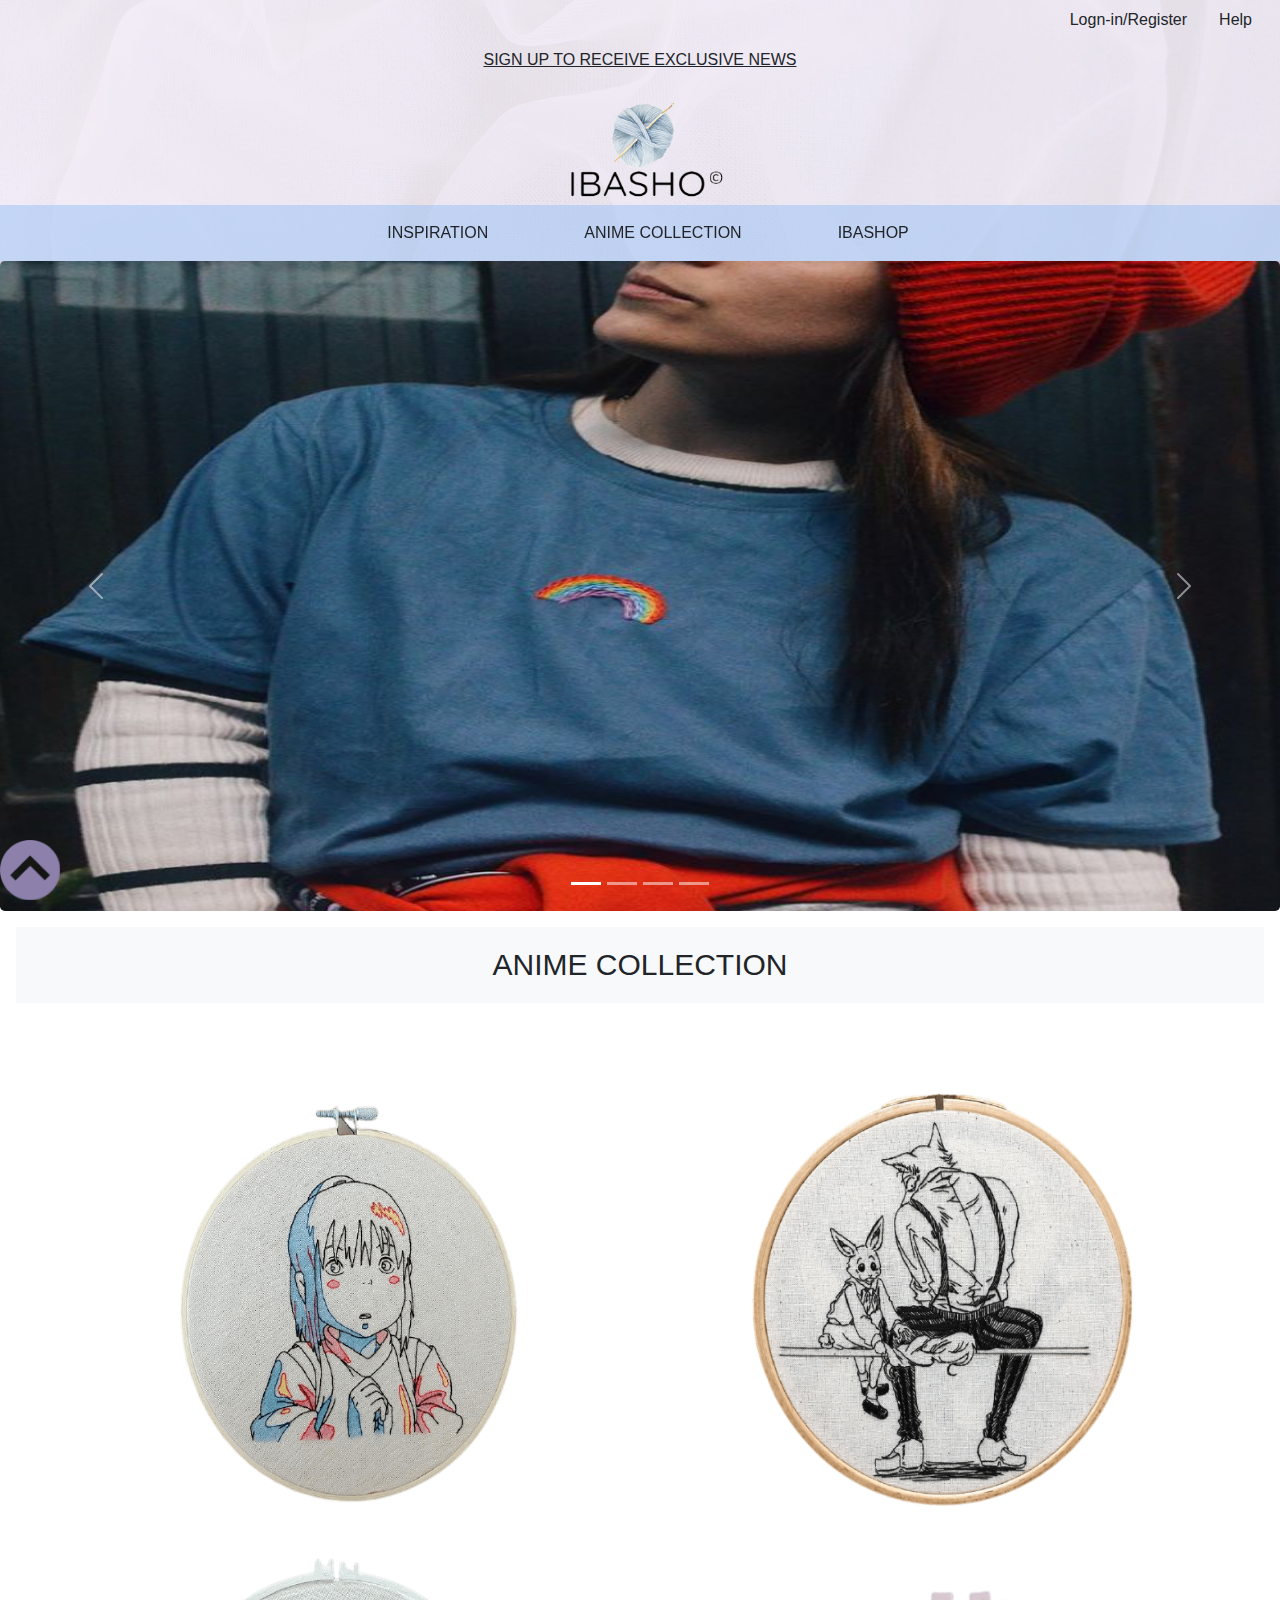
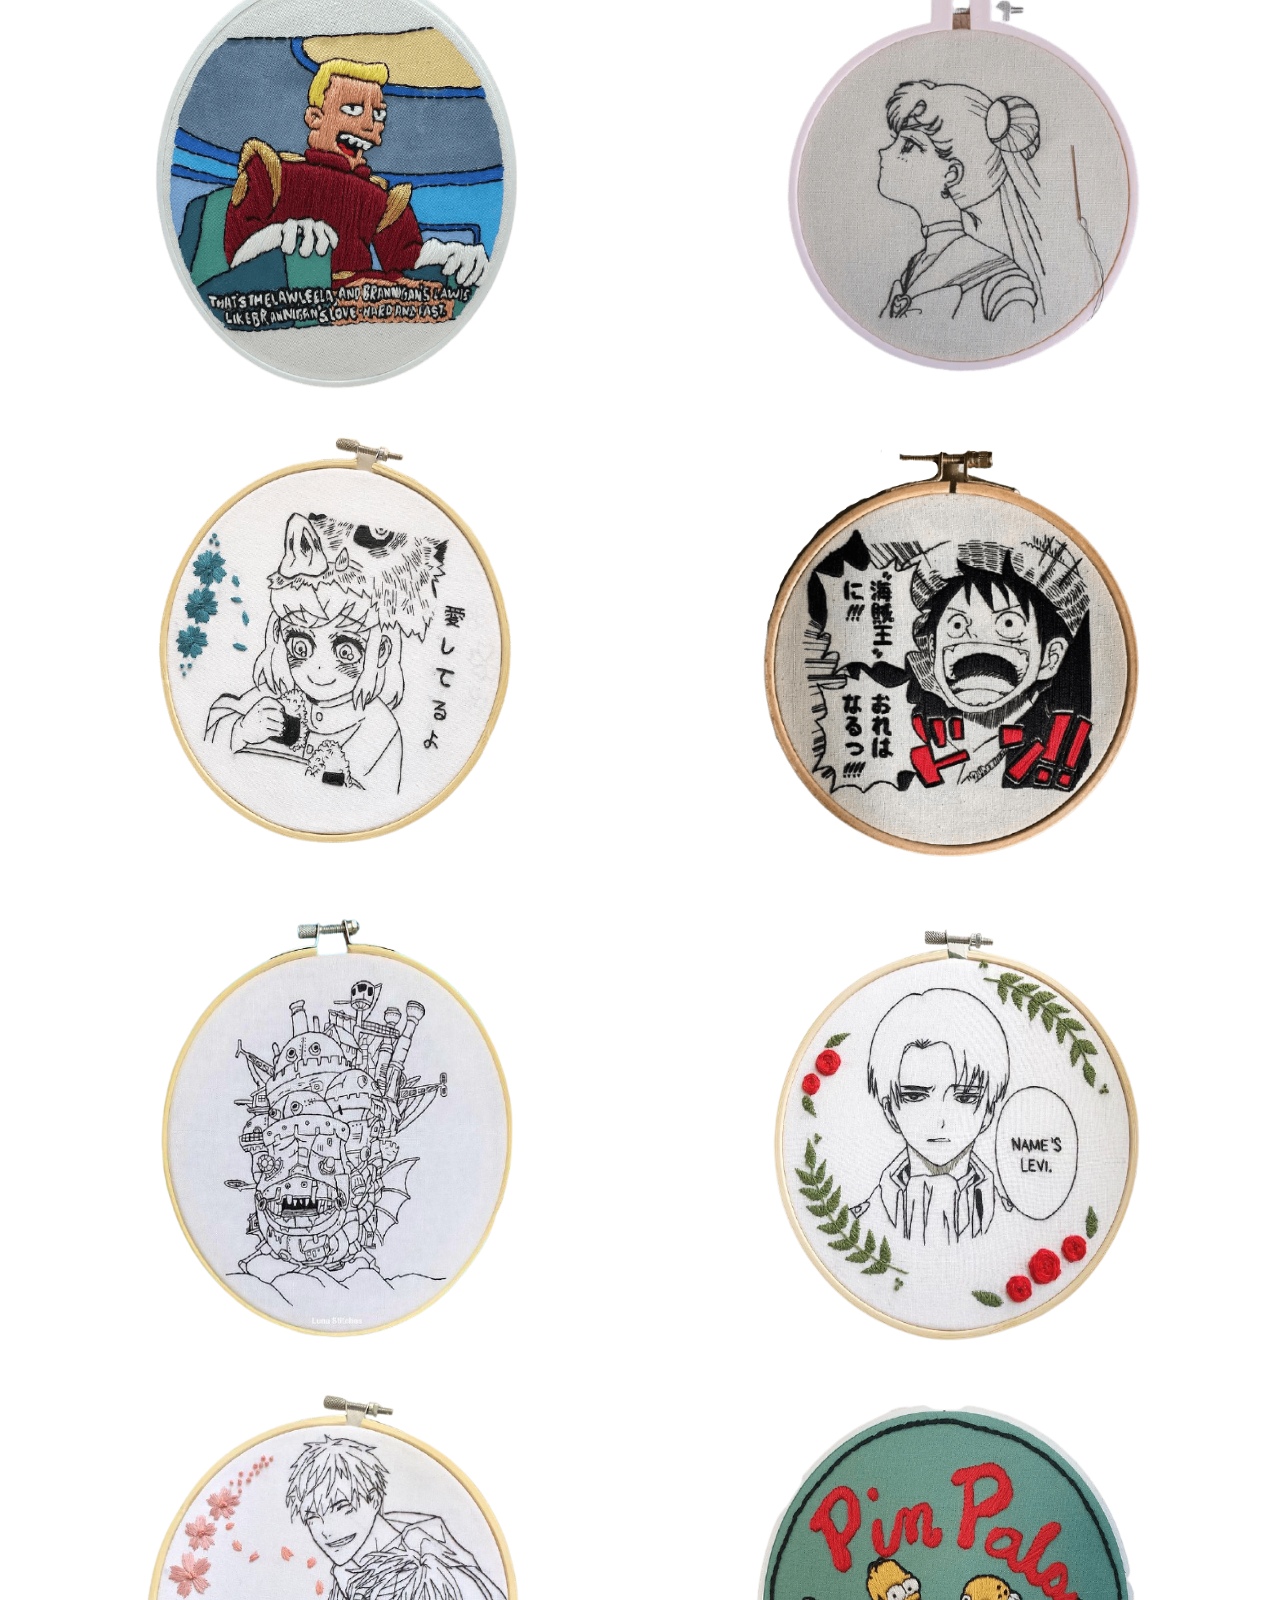
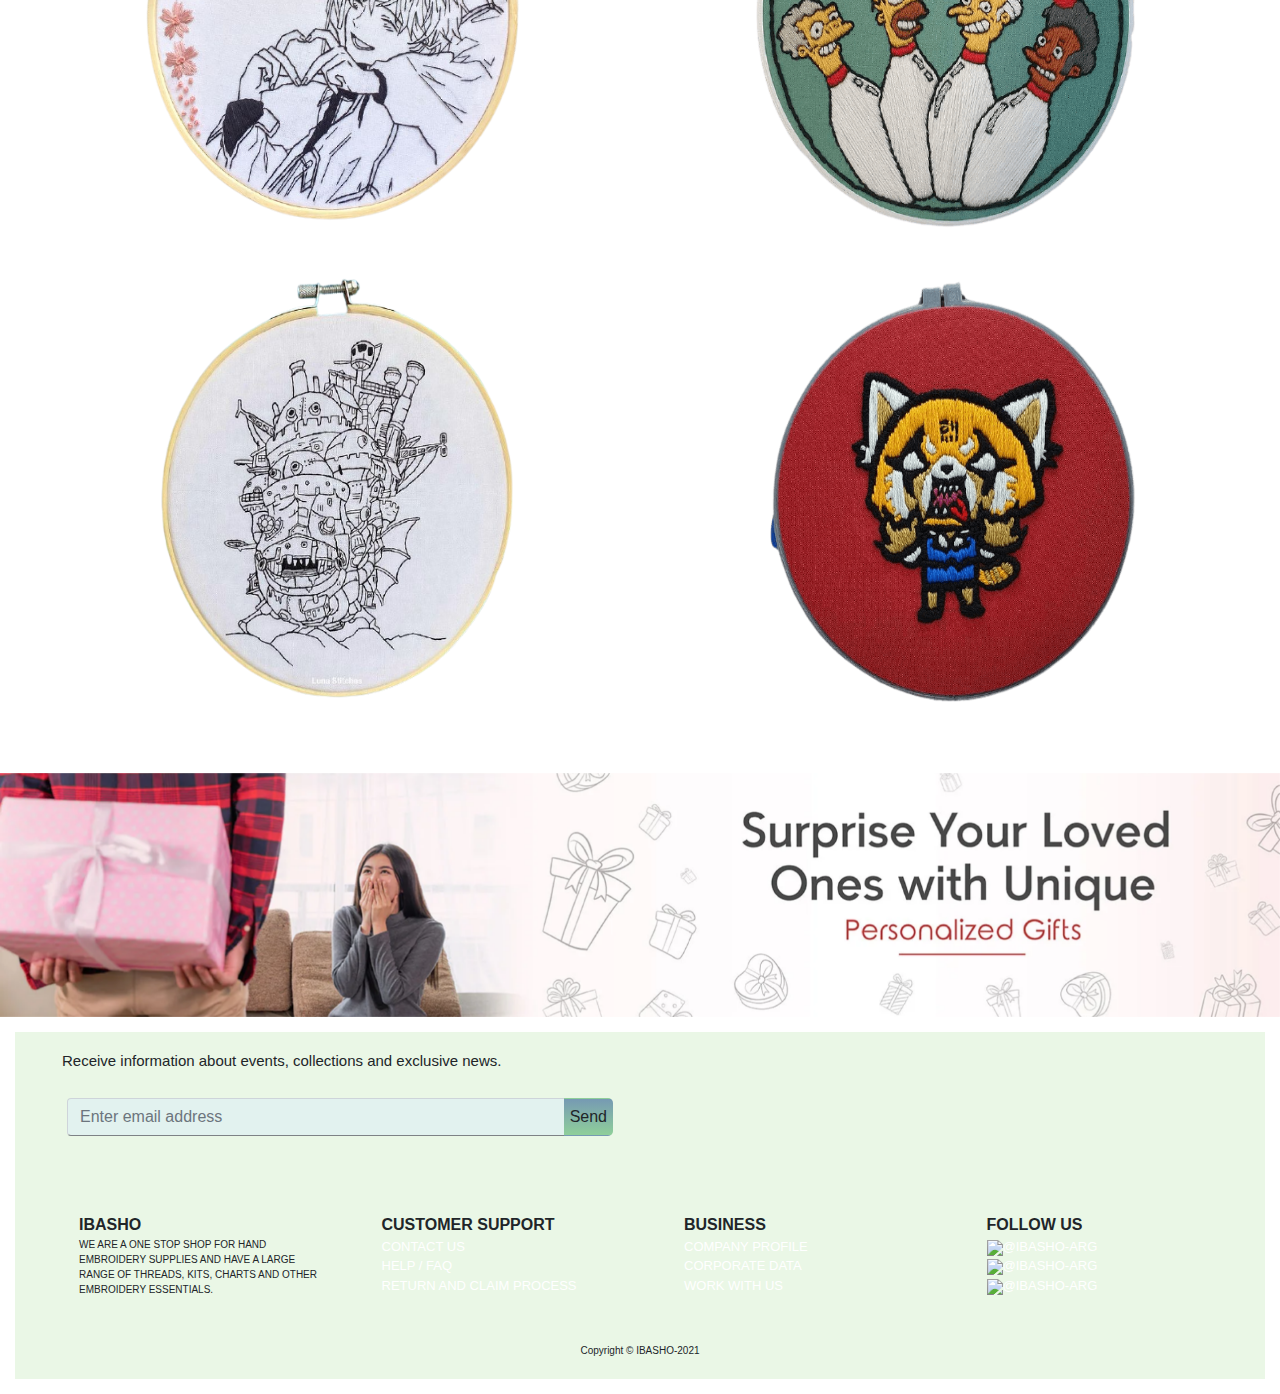
==== commit becb21ab: "Add files via upload" ====
--- a/galeria.html
+++ b/galeria.html
@@ -1,260 +1,260 @@
-<!DOCTYPE html>
-<html lang="en">
-
-<head>
-    <meta charset="UTF-8">
-    <meta http-equiv="X-UA-Compatible" content="IE=edge">
-    <meta name="viewport" content="width=device-width, initial-scale=1.0">
-    <link rel="stylesheet" href="Bootstrap/css/bootstrap.min.css">
-    <link rel="stylesheet" href="Sass/styles.css">
-    <link rel="preconnect" href="https://fonts.googleapis.com">
-    <link rel="preconnect" href="https://fonts.gstatic.com" crossorigin>
-    <link href="https://fonts.googleapis.com/css2?family=Roboto+Mono:wght@100&display=swap" rel="stylesheet">
-    <title>IBASHO</title>
-    <meta name="description" content="We are a one stop shop for hand embroidery supplies and have a large range of threads, kits,
-    charts and other embroidery essentials.">
-    <meta name="keywords" content="instagram,paginas,videos,embroidery,bordado,curso,pyme,emprender,dmc,patterns,kiki, gallery">
-</head>
-<body>
-    <div class="container-fluid estilo__banner">
-        <div>
-            <ul class="list-group justify-content-end list-group-horizontal">
-                <li class="nav-item">
-                    <a class="nav-link text-dark" href="log.html">Logn-in/Register</a>
-                </li>
-                <li class="nav-item">
-                    <a class="nav-link text-dark" href="help.html">Help</a>
-                </li>
-            </ul>
-        </div>
-        <div class="text-center">
-            <a class="nav-link text-dark text-decoration-underline" href="log.html">
-                <p>SIGN UP TO RECEIVE EXCLUSIVE NEWS</p>
-            </a>
-        </div>
-    </div>
-    <div class="sticky-top estilo__header">
-        <header>
-            <a href="index.html"><img src="multimedia/logo1.png" alt="logo"></a>
-        </header>
-        <nav class="navbar navbar-expand-lg navbar-dark estilo__nav">
-            <div class="container-fluid">
-                <a class="navbar-brand " href="#"></a>
-                <button class="navbar-toggler" type="button" data-bs-toggle="collapse"
-                    data-bs-target="#navbarNavDropdown" aria-controls="navbarNavDropdown" aria-expanded="false"
-                    aria-label="Toggle navigation">
-                    <span class=" navbar-toggler-icon"></span>
-                </button>
-                <div class="collapse navbar-collapse justify-content-center" id="navbarNavDropdown">
-                    <ul class="navbar-nav">
-                        <li class="nav-item">
-                            <a class="nav-link text-dark" href="inspo.html">Inspiration</a>
-                        </li>
-                        <li class="nav-item">
-                            <a class="nav-link text-dark" href="galeria.html">anime Collection</a>
-                        </li>
-                        <li class="nav-item">
-                            <a class="nav-link text-dark" href="ibashop.html">ibaShop</a>
-                        </li>
-                    </ul>
-                </div>
-            </div>
-        </nav>
-    </div>
-    <!-- inicio de add -->
-    <section>
-        <div class="carousel__inspiration">
-            <div id="carouselExampleCaptions" class="carousel slide" data-bs-ride="carousel">
-                <div class="carousel-indicators">
-                    <button type="button" data-bs-target="#carouselExampleCaptions" data-bs-slide-to="0" class="active"
-                        aria-current="true" aria-label="Slide 1"></button>
-                    <button type="button" data-bs-target="#carouselExampleCaptions" data-bs-slide-to="1"
-                        aria-label="Slide 2"></button>
-                    <button type="button" data-bs-target="#carouselExampleCaptions" data-bs-slide-to="2"
-                        aria-label="Slide 3"></button>
-                    <button type="button" data-bs-target="#carouselExampleCaptions" data-bs-slide-to="3"
-                        aria-label="Slide 4"></button>
-                </div>
-                <div class="carousel-inner text-center">
-                    <div class="carousel-item active ">
-                        <img src="Multimedia/shop.png" class="rounded-3 w-100 " alt="...">
-                    </div>
-                    <div class="carousel-item text-center">
-                        <img src="Multimedia/shop1.png" class=" rounded-3 w-100 " alt="...">
-
-                    </div>
-                    <div class="carousel-item text-center">
-                        <img src="Multimedia/shop4.png" class="rounded-3 w-100 ">
-
-                    </div>
-                    <div class="carousel-item text-center">
-                        <img src="Multimedia/shop3.png" class="rounded-3 w-100" alt="...">
-
-                    </div>
-                </div>
-                <button class="carousel-control-prev" type="button" data-bs-target="#carouselExampleCaptions"
-                    data-bs-slide="prev">
-                    <span class="carousel-control-prev-icon" aria-hidden="true"></span>
-                    <span class="visually-hidden">Previous</span>
-                </button>
-                <button class="carousel-control-next" type="button" data-bs-target="#carouselExampleCaptions"
-                    data-bs-slide="next">
-                    <span class="carousel-control-next-icon" aria-hidden="true"></span>
-                    <span class="visually-hidden">Next</span>
-                </button>
-            </div>
-        </div>
-    </section>
-    <!-- fin de add -->
-    <div>
-        <h3 class="titulo__banner bg-light m-3">anime Collection</h3>
-    </div>
-    <!-- incio de galeri con transformacion en la imagen -->
-    <section>
-        <div id="seccion__gallery" class="text-center">
-            <div class="row ">
-                <div class="col-xxl-4 col-sm-6">
-                    <a href="#"><img src="Multimedia/img1.png"></a>
-                </div>
-                <div class="col-xxl-4 col-sm-6">
-                    <a href="#"><img src="Multimedia/img2.png"></a>
-                </div>
-                <div class="col-xxl-4 col-sm-6">
-                    <a href="#"><img src="Multimedia/img3.png"></a>
-                </div>
-                <div class="col-xxl-4 col-sm-6">
-                    <a href="#"><img src="Multimedia/img4.png"></a>
-                </div>
-                <div class="col-xxl-4 col-sm-6">
-                    <a href="#"><img src="Multimedia/img7.png"></a>
-                </div>
-                <div class="col-xxl-4 col-sm-6">
-                    <a href="#"><img src="Multimedia/img8.png"></a>
-                </div>
-                <div class="col-xxl-4 col-sm-6">
-                    <a href="#"><img src="Multimedia/img9.png"></a>
-                </div>
-                <div class="col-xxl-4 col-sm-6">
-                    <a href="#"><img src="Multimedia/img11.png"></a>
-                </div>
-                <div class="col-xxl-4 col-sm-6">
-                    <a href="#"><img src="Multimedia/img13.png"></a>
-                </div>
-                <div class="col-xxl-4 col-sm-6">
-                    <a href="#"><img src="Multimedia/img5.png"></a>
-                </div>
-                <div class="col-xxl-4 col-sm-6">
-                    <a href="#"><img src="Multimedia/img9.png"></a>
-                </div>
-                <div class="col-xxl-4 col-sm-6">
-                    <a href="#"><img src="Multimedia/img6.png"></a>
-                </div>
-            </div>
-        </div>
-    </section>
-    <!-- fin de galeria -->
-    <!-- incio de publicidad  -->
-    <section class="bg-white">
-        <div id="carouselExampleSlidesOnly" class="carousel slide" data-bs-ride="carousel">
-            <div class="carousel-inner">
-                <div class="carousel-item active">
-                    <a href="#per"><img src="Multimedia/add2.png" class="d-block w-100" alt="..."></a>
-                </div>
-                <div class="carousel-item">
-                    <a href="#per"><img src="Multimedia/add3.png" class="d-block w-100" alt="..."></a>
-                </div>
-            </div>
-        </div>
-    </section>
-    <!-- fin publicidad -->
-    <div class="estilo__button--top">
-        <a href="#"><img src="multimedia/top.png" class="fixed-bottom"></a>
-    </div>
-    <!-- el footer dirige al index y la seccion help -->
-    <footer>
-        <div class="row estilo__footer">
-            <div class=" col-lg-6 col-sm-12">
-                <ul>
-                    <li>
-                        <h3>Receive information about events, collections and exclusive news.</h3>
-                    </li>
-                    <li>
-                        <div class="input-group mb-3 estilo__button">
-                            <input type="email" class="form-control" placeholder="Enter email address"
-                                aria-label="email" aria-describedby="button-addon2">
-                            <button class="btn " type="button" id="button-addon2">Send</button>
-                        </div>
-                    </li>
-                </ul>
-            </div>
-        </div>
-        <div class="row estilo__footer--cambio titulo__footer">
-            <div class="col ">
-                <ul>
-                    <strong>
-                        <li>ibasho</li>
-                    </strong>
-                    <li>
-                        <p>We are a one stop shop for hand embroidery supplies and have a large range of threads, kits,
-                            charts and other embroidery essentials.</p>
-                    </li>
-                </ul>
-            </div>
-            <div class="col">
-                <ul>
-                    <strong>
-                        <li>customer support</li>
-                    </strong>
-                    <a href="help.html">
-                        <li>Contact us</li>
-                    </a>
-                    <a href="help.html">
-                        <li>Help / FAQ </li>
-                    </a>
-                    <a href="help.html">
-                        <li>Return and claim process</li>
-                    </a>
-                </ul>
-            </div>
-            <div class="col">
-                <ul>
-                    <strong>
-                        <li>business</li>
-                    </strong>
-                    <a href="index.html">
-                        <li>Company Profile</li>
-                    </a>
-                    <a href="ibashop.html">
-                        <li>Corporate data</li>
-                    </a>
-                    <a href="#">
-                        <li>Work with us</li>
-                    </a>
-                </ul>
-            </div>
-            <div class="col">
-                <ul>
-                    <strong>
-                        <li>FOLLOW US</li>
-                    </strong>
-                    <a href="">
-                        <li><img src="https://img.icons8.com/ios/25/000000/instagram-new--v1.png" />@ibasho-arg</li>
-                    </a>
-                    <a href="">
-                        <li><img src="https://img.icons8.com/ios/25/000000/facebook--v1.png" />@ibasho-arg</li>
-                    </a>
-                    <a href="">
-                        <li><img src="https://img.icons8.com/ios/25/000000/pinterest--v1.png" />@ibasho-arg</li>
-                    </a>
-                </ul>
-            </div>
-        </div>
-        <div>
-            <p class="text-center">Copyright © IBASHO-2021</p>
-        </div>
-    </footer>
-    <script src="https://cdn.jsdelivr.net/npm/@popperjs/core@2.9.2/dist/umd/popper.min.js"
-        integrity="sha384-IQsoLXl5PILFhosVNubq5LC7Qb9DXgDA9i+tQ8Zj3iwWAwPtgFTxbJ8NT4GN1R8p"
-        crossorigin="anonymous"></script>
-    <script src="Bootstrap/js/bootstrap.min.js"></script>
+<!DOCTYPE html>
+<html lang="en">
+
+<head>
+    <meta charset="UTF-8">
+    <meta http-equiv="X-UA-Compatible" content="IE=edge">
+    <meta name="viewport" content="width=device-width, initial-scale=1.0">
+    <link rel="stylesheet" href="Bootstrap/css/bootstrap.min.css">
+    <link rel="stylesheet" href="Sass/styles.css">
+    <link rel="preconnect" href="https://fonts.googleapis.com">
+    <link rel="preconnect" href="https://fonts.gstatic.com" crossorigin>
+    <link href="https://fonts.googleapis.com/css2?family=Roboto+Mono:wght@100&display=swap" rel="stylesheet">
+    <title>IBASHO</title>
+    <meta name="description" content="We are a one stop shop for hand embroidery supplies and have a large range of threads, kits,
+    charts and other embroidery essentials.">
+    <meta name="keywords" content="instagram,paginas,videos,embroidery,bordado,curso,pyme,emprender,dmc,patterns,kiki, gallery">
+</head>
+<body>
+    <div class="container-fluid estilo__banner">
+        <div>
+            <ul class="list-group justify-content-end list-group-horizontal">
+                <li class="nav-item">
+                    <a class="nav-link text-dark" href="log.html">Logn-in/Register</a>
+                </li>
+                <li class="nav-item">
+                    <a class="nav-link text-dark" href="help.html">Help</a>
+                </li>
+            </ul>
+        </div>
+        <div class="text-center">
+            <a class="nav-link text-dark text-decoration-underline" href="log.html">
+                <p>SIGN UP TO RECEIVE EXCLUSIVE NEWS</p>
+            </a>
+        </div>
+    </div>
+    <div class="sticky-top estilo__header">
+        <header>
+            <a href="index.html"><img src="logo1.png" alt="logo"></a>
+        </header>
+        <nav class="navbar navbar-expand-lg navbar-dark estilo__nav">
+            <div class="container-fluid">
+                <a class="navbar-brand " href="#"></a>
+                <button class="navbar-toggler" type="button" data-bs-toggle="collapse"
+                    data-bs-target="#navbarNavDropdown" aria-controls="navbarNavDropdown" aria-expanded="false"
+                    aria-label="Toggle navigation">
+                    <span class=" navbar-toggler-icon"></span>
+                </button>
+                <div class="collapse navbar-collapse justify-content-center" id="navbarNavDropdown">
+                    <ul class="navbar-nav">
+                        <li class="nav-item">
+                            <a class="nav-link text-dark" href="inspo.html">Inspiration</a>
+                        </li>
+                        <li class="nav-item">
+                            <a class="nav-link text-dark" href="galeria.html">anime Collection</a>
+                        </li>
+                        <li class="nav-item">
+                            <a class="nav-link text-dark" href="ibashop.html">ibaShop</a>
+                        </li>
+                    </ul>
+                </div>
+            </div>
+        </nav>
+    </div>
+    <!-- inicio de add -->
+    <section>
+        <div class="carousel__inspiration">
+            <div id="carouselExampleCaptions" class="carousel slide" data-bs-ride="carousel">
+                <div class="carousel-indicators">
+                    <button type="button" data-bs-target="#carouselExampleCaptions" data-bs-slide-to="0" class="active"
+                        aria-current="true" aria-label="Slide 1"></button>
+                    <button type="button" data-bs-target="#carouselExampleCaptions" data-bs-slide-to="1"
+                        aria-label="Slide 2"></button>
+                    <button type="button" data-bs-target="#carouselExampleCaptions" data-bs-slide-to="2"
+                        aria-label="Slide 3"></button>
+                    <button type="button" data-bs-target="#carouselExampleCaptions" data-bs-slide-to="3"
+                        aria-label="Slide 4"></button>
+                </div>
+                <div class="carousel-inner text-center">
+                    <div class="carousel-item active ">
+                        <img src="Multimedia/shop.png" class="rounded-3 w-100 " alt="...">
+                    </div>
+                    <div class="carousel-item text-center">
+                        <img src="Multimedia/shop1.png" class=" rounded-3 w-100 " alt="...">
+
+                    </div>
+                    <div class="carousel-item text-center">
+                        <img src="Multimedia/shop4.png" class="rounded-3 w-100 ">
+
+                    </div>
+                    <div class="carousel-item text-center">
+                        <img src="Multimedia/shop3.png" class="rounded-3 w-100" alt="...">
+
+                    </div>
+                </div>
+                <button class="carousel-control-prev" type="button" data-bs-target="#carouselExampleCaptions"
+                    data-bs-slide="prev">
+                    <span class="carousel-control-prev-icon" aria-hidden="true"></span>
+                    <span class="visually-hidden">Previous</span>
+                </button>
+                <button class="carousel-control-next" type="button" data-bs-target="#carouselExampleCaptions"
+                    data-bs-slide="next">
+                    <span class="carousel-control-next-icon" aria-hidden="true"></span>
+                    <span class="visually-hidden">Next</span>
+                </button>
+            </div>
+        </div>
+    </section>
+    <!-- fin de add -->
+    <div>
+        <h3 class="titulo__banner bg-light m-3">anime Collection</h3>
+    </div>
+    <!-- incio de galeri con transformacion en la imagen -->
+    <section>
+        <div id="seccion__gallery" class="text-center">
+            <div class="row ">
+                <div class="col-xxl-4 col-sm-6">
+                    <a href="#"><img src="img1.png"></a>
+                </div>
+                <div class="col-xxl-4 col-sm-6">
+                    <a href="#"><img src="Multimedia/img2.png"></a>
+                </div>
+                <div class="col-xxl-4 col-sm-6">
+                    <a href="#"><img src="Multimedia/img3.png"></a>
+                </div>
+                <div class="col-xxl-4 col-sm-6">
+                    <a href="#"><img src="Multimedia/img4.png"></a>
+                </div>
+                <div class="col-xxl-4 col-sm-6">
+                    <a href="#"><img src="Multimedia/img7.png"></a>
+                </div>
+                <div class="col-xxl-4 col-sm-6">
+                    <a href="#"><img src="Multimedia/img8.png"></a>
+                </div>
+                <div class="col-xxl-4 col-sm-6">
+                    <a href="#"><img src="Multimedia/img9.png"></a>
+                </div>
+                <div class="col-xxl-4 col-sm-6">
+                    <a href="#"><img src="Multimedia/img11.png"></a>
+                </div>
+                <div class="col-xxl-4 col-sm-6">
+                    <a href="#"><img src="Multimedia/img13.png"></a>
+                </div>
+                <div class="col-xxl-4 col-sm-6">
+                    <a href="#"><img src="Multimedia/img5.png"></a>
+                </div>
+                <div class="col-xxl-4 col-sm-6">
+                    <a href="#"><img src="Multimedia/img9.png"></a>
+                </div>
+                <div class="col-xxl-4 col-sm-6">
+                    <a href="#"><img src="Multimedia/img6.png"></a>
+                </div>
+            </div>
+        </div>
+    </section>
+    <!-- fin de galeria -->
+    <!-- incio de publicidad  -->
+    <section class="bg-white">
+        <div id="carouselExampleSlidesOnly" class="carousel slide" data-bs-ride="carousel">
+            <div class="carousel-inner">
+                <div class="carousel-item active">
+                    <a href="#per"><img src="Multimedia/add2.png" class="d-block w-100" alt="..."></a>
+                </div>
+                <div class="carousel-item">
+                    <a href="#per"><img src="Multimedia/add3.png" class="d-block w-100" alt="..."></a>
+                </div>
+            </div>
+        </div>
+    </section>
+    <!-- fin publicidad -->
+    <div class="estilo__button--top">
+        <a href="#"><img src="top.png" class="fixed-bottom"></a>
+    </div>
+    <!-- el footer dirige al index y la seccion help -->
+    <footer>
+        <div class="row estilo__footer">
+            <div class=" col-lg-6 col-sm-12">
+                <ul>
+                    <li>
+                        <h3>Receive information about events, collections and exclusive news.</h3>
+                    </li>
+                    <li>
+                        <div class="input-group mb-3 estilo__button">
+                            <input type="email" class="form-control" placeholder="Enter email address"
+                                aria-label="email" aria-describedby="button-addon2">
+                            <button class="btn " type="button" id="button-addon2">Send</button>
+                        </div>
+                    </li>
+                </ul>
+            </div>
+        </div>
+        <div class="row estilo__footer--cambio titulo__footer">
+            <div class="col ">
+                <ul>
+                    <strong>
+                        <li>ibasho</li>
+                    </strong>
+                    <li>
+                        <p>We are a one stop shop for hand embroidery supplies and have a large range of threads, kits,
+                            charts and other embroidery essentials.</p>
+                    </li>
+                </ul>
+            </div>
+            <div class="col">
+                <ul>
+                    <strong>
+                        <li>customer support</li>
+                    </strong>
+                    <a href="help.html">
+                        <li>Contact us</li>
+                    </a>
+                    <a href="help.html">
+                        <li>Help / FAQ </li>
+                    </a>
+                    <a href="help.html">
+                        <li>Return and claim process</li>
+                    </a>
+                </ul>
+            </div>
+            <div class="col">
+                <ul>
+                    <strong>
+                        <li>business</li>
+                    </strong>
+                    <a href="index.html">
+                        <li>Company Profile</li>
+                    </a>
+                    <a href="ibashop.html">
+                        <li>Corporate data</li>
+                    </a>
+                    <a href="#">
+                        <li>Work with us</li>
+                    </a>
+                </ul>
+            </div>
+            <div class="col">
+                <ul>
+                    <strong>
+                        <li>FOLLOW US</li>
+                    </strong>
+                    <a href="">
+                        <li><img src="https://img.icons8.com/ios/25/000000/instagram-new--v1.png" />@ibasho-arg</li>
+                    </a>
+                    <a href="">
+                        <li><img src="https://img.icons8.com/ios/25/000000/facebook--v1.png" />@ibasho-arg</li>
+                    </a>
+                    <a href="">
+                        <li><img src="https://img.icons8.com/ios/25/000000/pinterest--v1.png" />@ibasho-arg</li>
+                    </a>
+                </ul>
+            </div>
+        </div>
+        <div>
+            <p class="text-center">Copyright © IBASHO-2021</p>
+        </div>
+    </footer>
+    <script src="https://cdn.jsdelivr.net/npm/@popperjs/core@2.9.2/dist/umd/popper.min.js"
+        integrity="sha384-IQsoLXl5PILFhosVNubq5LC7Qb9DXgDA9i+tQ8Zj3iwWAwPtgFTxbJ8NT4GN1R8p"
+        crossorigin="anonymous"></script>
+    <script src="Bootstrap/js/bootstrap.min.js"></script>
 </body>